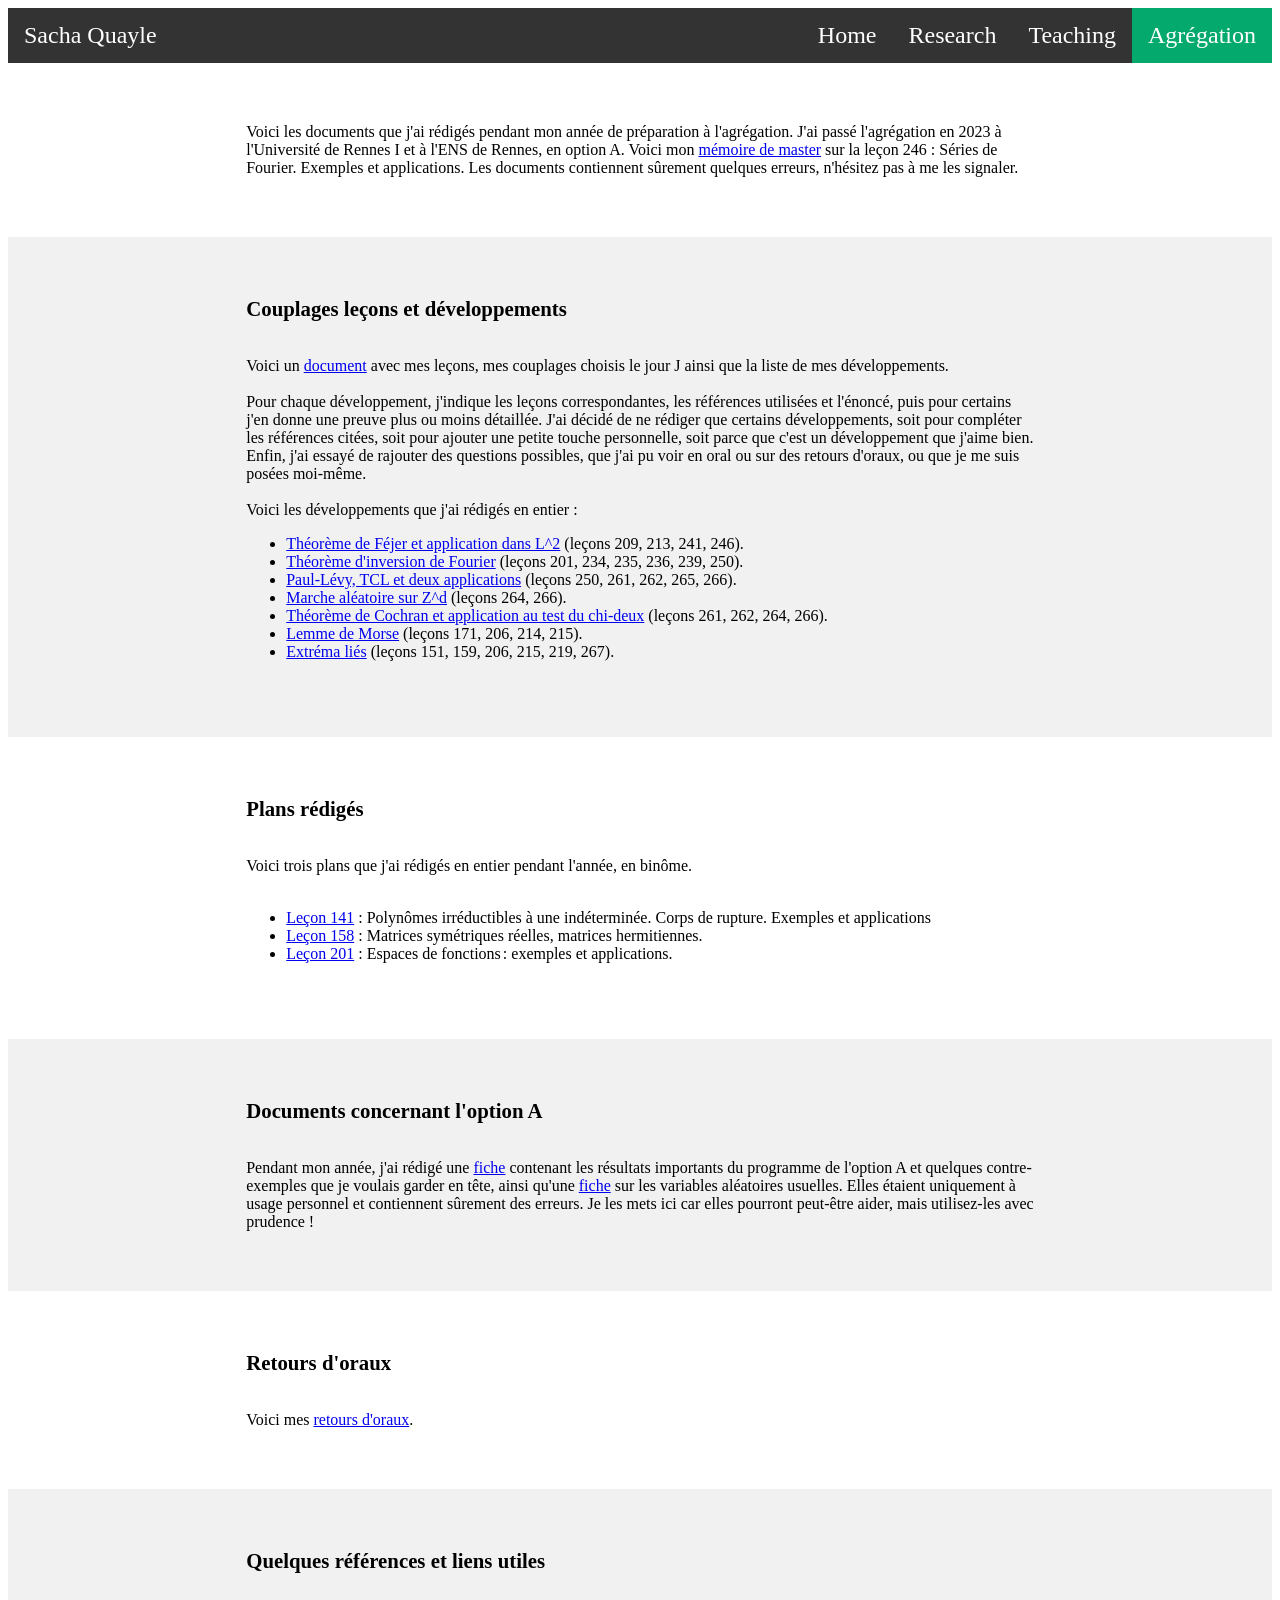
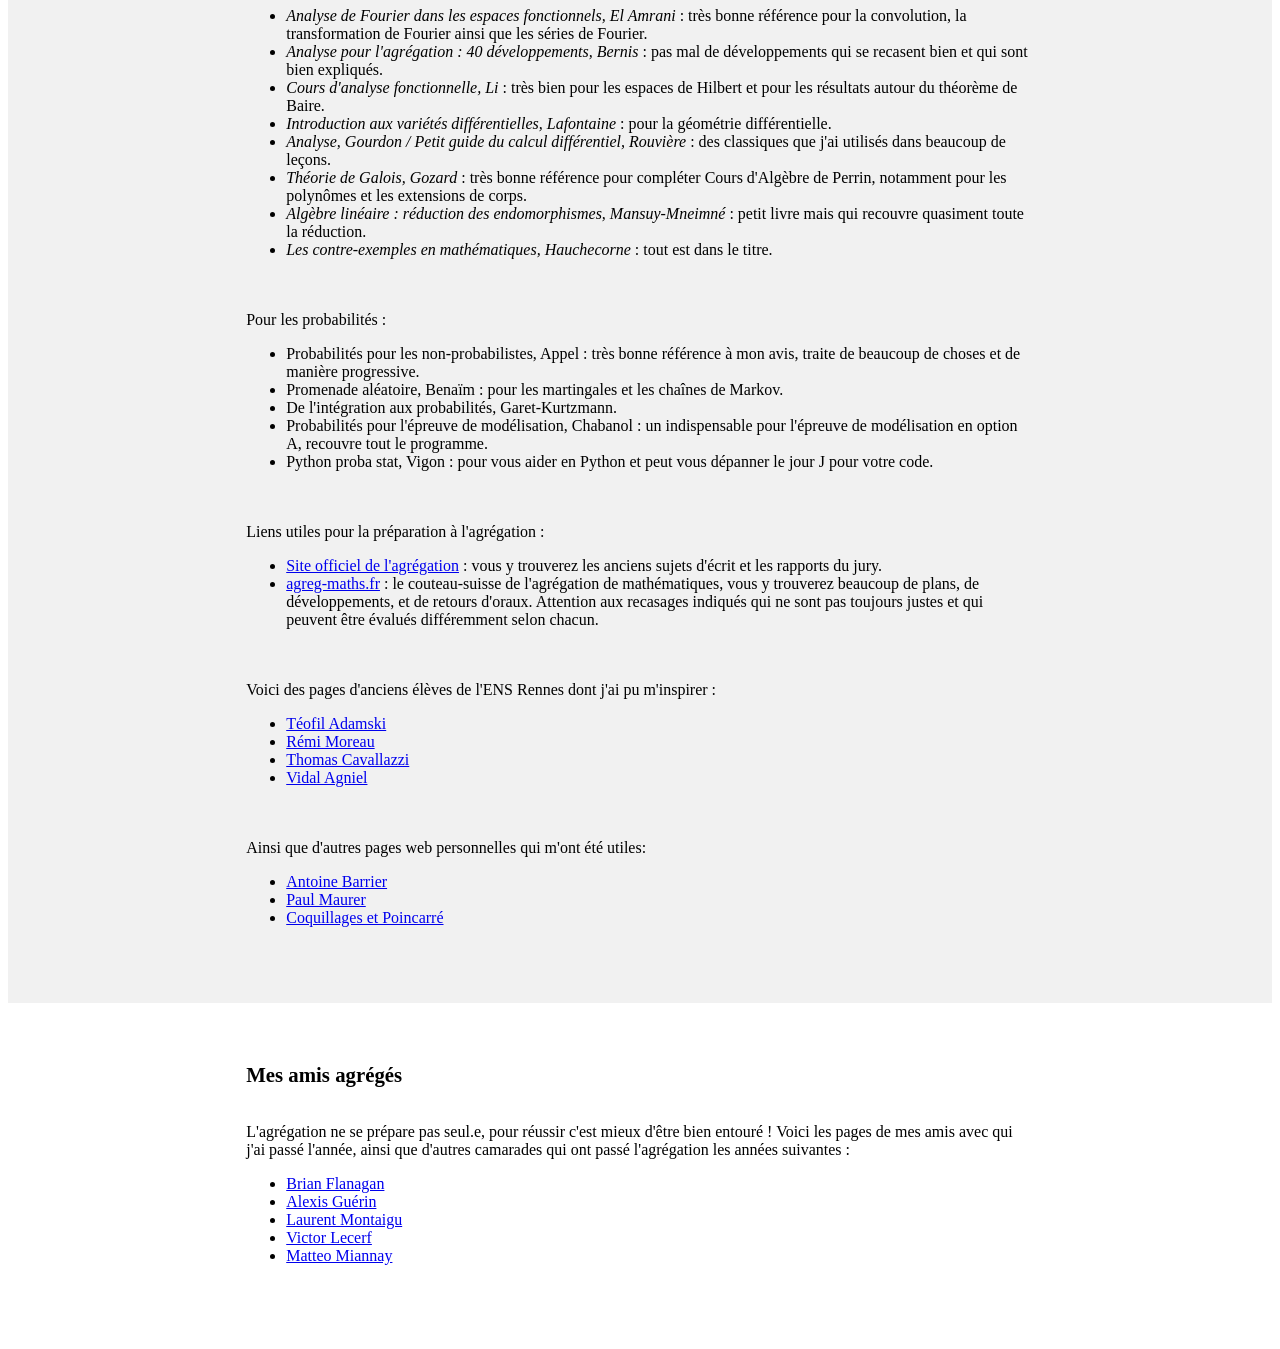
==== Agregation.html @ 6d822154 "Initial upload" ====
<!DOCTYPE html>
<html>

<head>
  <title>Agrégation</title>
  <link rel="stylesheet" href="styles.css">
</head>

<body>

<ul class="nav">
  <li style="float:left"><a>Sacha Quayle</a></li>
  <li style="float:right"><a href="Agregation.html" class="active">Agrégation</a></li>
  <li style="float:right"><a href="Teaching.html">Teaching</a></li>
  <li style="float:right"><a href="Research.html">Research</a></li>
  <li style="float:right"><a href="Home.html">Home</a></li>
</ul>


<div class="container" style="background-color: white">
	
	<div style=" flex-grow:1; font-size:150%; padding:10px 0px; text-align:enter">
	</div>

	<div style=" flex-grow:7; padding: 50px 10px; text-align:left"> 
	
	Voici les documents que j'ai rédigés pendant mon année de préparation à l'agrégation. J'ai passé l'agrégation en 2023 à l'Université de Rennes I et à l'ENS de Rennes, en option A. Voici mon <a href="files/Mémoire_agreg.pdf" target="_blank">mémoire de master</a> sur la leçon 246 : Séries de Fourier. Exemples et applications. Les documents contiennent sûrement quelques erreurs, n'hésitez pas à me les signaler.
	</div>


	<div style=" flex-grow:1; font-size:150%; padding:10px 0px; text-align:enter">
	</div>
</div>



<div class="container" style="background-color: #f1f1f1">
	
	<div style=" flex-grow:1; font-size:150%; padding:10px 0px; text-align:enter">
	</div>

	<div style=" flex-grow:7; padding: 50px 10px; text-align:left"> 

	<b style="font-size:130%">Couplages leçons et développements</b> <br><br>


	<br> Voici un <a href="files/Couplages_developpements.pdf" target="_blank">document</a> avec mes leçons, mes couplages choisis le jour J ainsi que la liste de mes développements. <br><br>

Pour chaque développement, j'indique les leçons correspondantes, les références utilisées et l'énoncé, puis pour certains j'en donne une preuve plus ou moins détaillée. J'ai décidé de ne rédiger que certains développements, soit pour compléter les références citées, soit pour ajouter une petite touche personnelle, soit parce que c'est un développement que j'aime bien. Enfin, j'ai essayé de rajouter des questions possibles, que j'ai pu voir en oral ou sur des retours d'oraux, ou que je me suis posées moi-même. <br><br>

Voici les développements que j'ai rédigés en entier :

	<ul class="b">
	  <li> <a href="files/Fejer.pdf" target="_blank">Théorème de Féjer et application dans L^2</a> (leçons 209, 213, 241, 246).</li>
	  <li> <a href="files/InversionFourier.pdf" target="_blank">Théorème d'inversion de Fourier</a> (leçons 201, 234, 235, 236, 239, 250).</li>
	  <li> <a href="files/TCL.pdf" target="_blank">Paul-Lévy, TCL et deux applications</a> (leçons 250, 261, 262, 265, 266).</li>
	  <li> <a href="files/MarcheAleatoire.pdf" target="_blank">Marche aléatoire sur Z^d</a> (leçons 264, 266).</li>
	  <li> <a href="files/Cochran.pdf" target="_blank">Théorème de Cochran et application au test du chi-deux</a> (leçons 261, 262, 264, 266).</li>
	  <li> <a href="files/Morse.pdf" target="_blank">Lemme de Morse</a> (leçons 171, 206, 214, 215).</li>
	  <li> <a href="files/ExtremaLies.pdf" target="_blank">Extréma liés</a> (leçons 151, 159, 206, 215, 219, 267). </li>
	</ul>
	


	</div>


	<div style=" flex-grow:1; font-size:150%; padding:10px 0px; text-align:enter">
	</div>
</div>




<div class="container" style="background-color: white">
	
	<div style=" flex-grow:1; font-size:150%; padding:10px 0px; text-align:enter">
	</div>

	<div style=" flex-grow:7; padding: 50px 10px; text-align:left"> 
	
	<b style="font-size:130%">Plans rédigés</b> <br><br>

	<br> Voici trois plans que j'ai rédigés en entier pendant l'année, en binôme. <br><br>

	<ul class="b">
	  <li> <a href="files/141.pdf" target="_blank">Leçon 141</a> : Polynômes irréductibles à une indéterminée. Corps de rupture. Exemples et applications  </li>
	  <li> <a href="files/158.pdf" target="_blank">Leçon 158</a> : Matrices symétriques réelles, matrices hermitiennes.  </li>
	  <li> <a href="files/201.pdf" target="_blank">Leçon 201</a> : Espaces de fonctions : exemples et applications. </li>
	</ul>
	</div>
	<div style=" flex-grow:1; font-size:150%; padding:10px 0px; text-align:enter">
	</div>
</div>




<div class="container" style="background-color: #f1f1f1">
	
	<div style=" flex-grow:1; font-size:150%; padding:10px 0px; text-align:enter">
	</div>

	<div style=" flex-grow:7; padding: 50px 10px; text-align:left"> 

	<b style="font-size:130%">Documents concernant l'option A</b> <br><br>


	<br> Pendant mon année, j'ai rédigé une <a href="files/FicheOptionA.pdf" target="_blank">fiche</a> contenant les résultats importants du programme de l'option A et quelques contre-exemples que je voulais garder en tête, ainsi qu'une <a href="files/FicheVA.pdf" target="_blank">fiche</a> sur les variables aléatoires usuelles. Elles étaient uniquement à usage personnel et contiennent sûrement des erreurs. Je les mets ici car elles pourront peut-être aider, mais utilisez-les avec prudence !
	


	</div>


	<div style=" flex-grow:1; font-size:150%; padding:10px 0px; text-align:enter">
	</div>
</div>




<div class="container" style="background-color: white">
	
	<div style=" flex-grow:1; font-size:150%; padding:10px 0px; text-align:enter">
	</div>

	<div style=" flex-grow:7; padding: 50px 10px; text-align:left"> 

	<b style="font-size:130%">Retours d'oraux</b> <br><br>


	<br> Voici mes <a href="files/RetourOraux.pdf" target="_blank">retours d'oraux</a>.
	


	</div>


	<div style=" flex-grow:1; font-size:150%; padding:10px 0px; text-align:enter">
	</div>
</div>






<div class="container" style="background-color: #f1f1f1">
	
	<div style=" flex-grow:1; font-size:150%; padding:10px 0px; text-align:enter">
	</div>

	<div style=" flex-grow:7; padding: 50px 10px; text-align:left"> 

	<b style="font-size:130%">Quelques références et liens utiles</b> <br><br>


	<ul class="b">
	  <li> <i>Analyse de Fourier dans les espaces fonctionnels, El Amrani</i> : très bonne référence pour la convolution, la transformation de Fourier ainsi que les séries de Fourier.</li>
	  <li> <i>Analyse pour l'agrégation : 40 développements, Bernis</i> : pas mal de développements qui se recasent bien et qui sont bien expliqués.</li>
	  <li> <i>Cours d'analyse fonctionnelle, Li</i> : très bien pour les espaces de Hilbert et pour les résultats autour du théorème de Baire.</li>
	  <li> <i>Introduction aux variétés différentielles, Lafontaine</i> : pour la géométrie différentielle.</li>
	  <li> <i>Analyse, Gourdon / Petit guide du calcul différentiel, Rouvière</i> : des classiques que j'ai utilisés dans beaucoup de leçons.</li>
	  <li> <i>Théorie de Galois, Gozard</i> : très bonne référence pour compléter Cours d'Algèbre de Perrin, notamment pour les polynômes et les extensions de corps.</li>
	  <li> <i>Algèbre linéaire : réduction des endomorphismes, Mansuy-Mneimné</i> : petit livre mais qui recouvre quasiment toute la réduction.</li>
	  <li> <i>Les contre-exemples en mathématiques, Hauchecorne</i> : tout est dans le titre. </li>
	</ul>


	<br><br>Pour les probabilités : <br> 


	<ul class="b">
	  <li> Probabilités pour les non-probabilistes, Appel :  très bonne référence à mon avis, traite de beaucoup de choses et de manière progressive.</li>
	  <li> Promenade aléatoire, Benaïm : pour les martingales et les chaînes de Markov. </li>
	  <li> De l'intégration aux probabilités, Garet-Kurtzmann.</li>
	  <li> Probabilités pour l'épreuve de modélisation, Chabanol : un indispensable pour l'épreuve de modélisation en option A, recouvre tout le programme. </li>
	  <li> Python proba stat, Vigon : pour vous aider en Python et peut vous dépanner le jour J pour votre code. </li>
	</ul>



	<br><br>Liens utiles pour la préparation à l'agrégation : <br> 


	<ul class="b">
	  <li> <a href="https://agreg.org/" target="_blank">Site officiel de l'agrégation</a> : vous y trouverez les anciens sujets d'écrit et les rapports du jury. </li>
	  <li> <a href="https://agreg-maths.fr/" target="_blank">agreg-maths.fr</a> : le couteau-suisse de l'agrégation de mathématiques, vous y trouverez beaucoup de plans, de développements, et de retours d'oraux. Attention aux recasages indiqués qui ne sont pas toujours justes et qui peuvent être évalués différemment selon chacun.  </li>
	</ul>


	<br><br>Voici des pages d'anciens élèves de l'ENS Rennes dont j'ai pu m'inspirer : <br> 


	<ul class="b">
	  <li> <a href="https://tadamski.perso.math.cnrs.fr/agreg/" target="_blank">Téofil Adamski</a> </li>
	  <li> <a href="https://perso.eleves.ens-rennes.fr/people/remi.moreau" target="_blank">Rémi Moreau</a>  </li>
	  <li> <a href="https://perso.eleves.ens-rennes.fr/~tcava767/#accueil" target="_blank">Thomas Cavallazzi</a>  </li>
	  <li> <a href="https://perso.eleves.ens-rennes.fr/~vaign357/" target="_blank">Vidal Agniel</a>  </li>
	</ul>


	<br><br>Ainsi que d'autres pages web personnelles qui m'ont été utiles: <br> 


	<ul class="b">
	  <li> <a href="https://perso.ens-lyon.fr/antoine.barrier/fr/" target="_blank">Antoine Barrier</a> </li>
	  <li> <a href="https://paul-maurer.github.io/index.html" target="_blank">Paul Maurer</a>  </li>
	  <li> <a href="https://www.coquillagesetpoincare.fr/" target="_blank">Coquillages et Poincarré</a>  </li>
	</ul>


	</div>


	<div style=" flex-grow:1; font-size:150%; padding:10px 0px; text-align:enter">
	</div>
</div>




<div class="container" style="background-color: white">
	
	<div style=" flex-grow:1; font-size:150%; padding:10px 0px; text-align:enter">
	</div>

	<div style=" flex-grow:7; padding: 50px 10px; text-align:left"> 

	<b style="font-size:130%">Mes amis agrégés</b> <br><br>


	<br> L'agrégation ne se prépare pas seul.e, pour réussir c'est mieux d'être bien entouré ! Voici les pages de mes amis avec qui j'ai passé l'année, ainsi que d'autres camarades qui ont passé l'agrégation les années suivantes :



	<ul class="b">
	  <li> <a href="https://flanagan.pages.math.cnrs.fr/" target="_blank">Brian Flanagan</a> </li>
	  <li> <a href="https://aguerin.pages.math.cnrs.fr/" target="_blank">Alexis Guérin</a>  </li>
	  <li> <a href="https://perso.eleves.ens-rennes.fr/people/laurent.montaigu/" target="_blank">Laurent Montaigu</a>  </li>
	  <li> <a href="https://perso.eleves.ens-rennes.fr/people/victor.lecerf/" target="_blank">Victor Lecerf</a>  </li>
	  <li> <a href="https://perso.eleves.ens-rennes.fr/people/matteo.miannay/" target="_blank">Matteo Miannay</a>  </li>
	</ul>



	</div>


	<div style=" flex-grow:1; font-size:150%; padding:10px 0px; text-align:enter">
	</div>
</div>





</body>
</html>
---- styles.css ----
* {
    font-family: open sans;
    font-size:100%;
  }


header {
  background-color: #666;
  padding : 0px 10px;
  color: white;
}



body {
  background-color: white;
}



h1 {
  color: white;
  font-size : 150%;
}



p {
  color: white;
  font-size : 100%;
}

.section {
  color: white;
  font-size : 110%;
}



footer {
  background-color: #888;
  padding: 10px;
  text-align: center;
  color: white;
}


/* Web page navigation */

ul.nav {
  list-style-type: none;
  margin: 0;
  padding: 0;
  overflow: hidden;
  background-color: #333333;
  font-size:150%;
}

ul.nav li {
  float: left;
}

ul.nav li a {
  display: block;
  color: white;
  text-align: center;
  padding: 14px 16px;
  text-decoration: none;
}

ul.nav li a:hover:not(.active) {
  background-color: #111111;
}

ul.nav li a.active {
  background-color: #04AA6D;
}




/* page links */











.container {
  display: flex;
}

.side {
  background-color: #f1f1f1;
  padding: 20px;
  text-align:left;
}


.container div {
  width: 100px;
  padding: 10px;
  Margin: 10px;
Text-align:center;
}
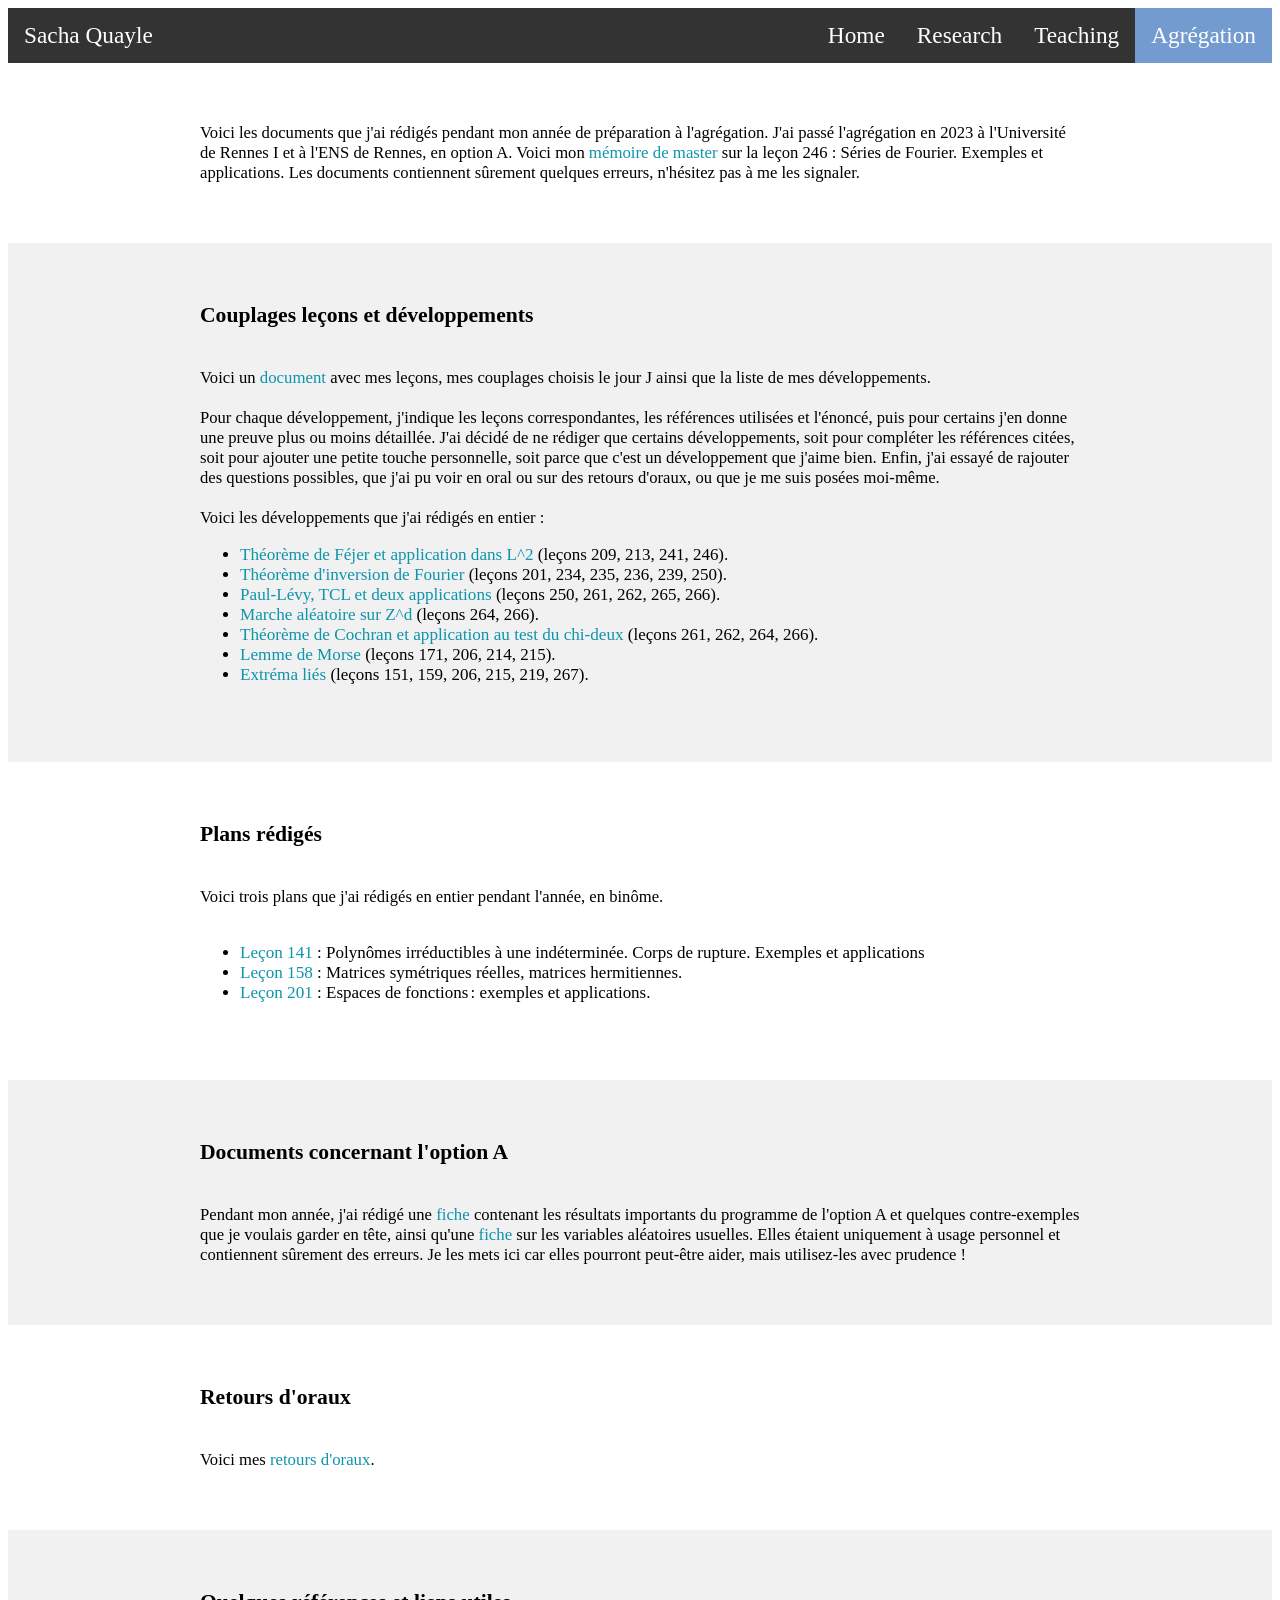
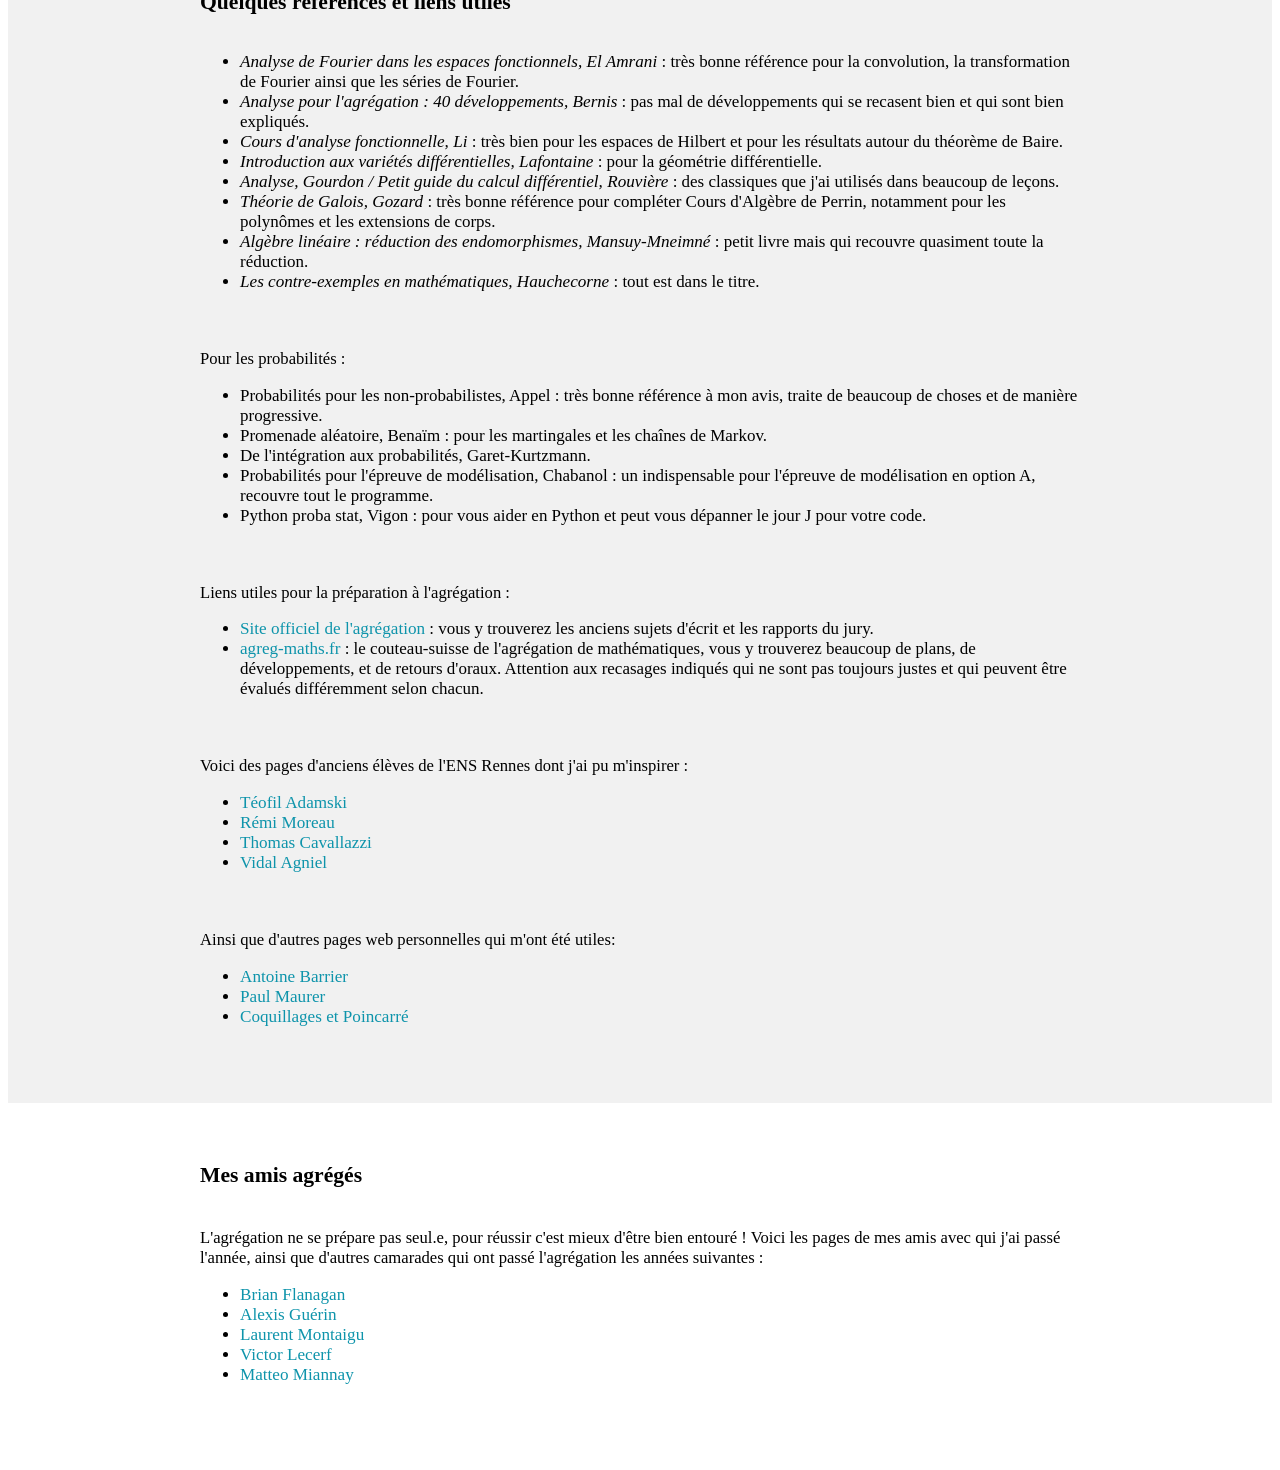
==== commit 2b213f75: "Update" ====
--- a/Agregation.html
+++ b/Agregation.html
@@ -22,7 +22,7 @@
 	<div style=" flex-grow:1; font-size:150%; padding:10px 0px; text-align:enter">
 	</div>
 
-	<div style=" flex-grow:7; padding: 50px 10px; text-align:left"> 
+	<div style=" flex-grow:15; padding: 50px 10px; text-align:left"> 
 	
 	Voici les documents que j'ai rédigés pendant mon année de préparation à l'agrégation. J'ai passé l'agrégation en 2023 à l'Université de Rennes I et à l'ENS de Rennes, en option A. Voici mon <a href="files/Mémoire_agreg.pdf" target="_blank">mémoire de master</a> sur la leçon 246 : Séries de Fourier. Exemples et applications. Les documents contiennent sûrement quelques erreurs, n'hésitez pas à me les signaler.
 	</div>
@@ -39,7 +39,7 @@
 	<div style=" flex-grow:1; font-size:150%; padding:10px 0px; text-align:enter">
 	</div>
 
-	<div style=" flex-grow:7; padding: 50px 10px; text-align:left"> 
+	<div style=" flex-grow:15; padding: 50px 10px; text-align:left"> 
 
 	<b style="font-size:130%">Couplages leçons et développements</b> <br><br>
 
@@ -77,7 +77,7 @@
 	<div style=" flex-grow:1; font-size:150%; padding:10px 0px; text-align:enter">
 	</div>
 
-	<div style=" flex-grow:7; padding: 50px 10px; text-align:left"> 
+	<div style=" flex-grow:15; padding: 50px 10px; text-align:left"> 
 	
 	<b style="font-size:130%">Plans rédigés</b> <br><br>
 
@@ -101,7 +101,7 @@
 	<div style=" flex-grow:1; font-size:150%; padding:10px 0px; text-align:enter">
 	</div>
 
-	<div style=" flex-grow:7; padding: 50px 10px; text-align:left"> 
+	<div style=" flex-grow:15; padding: 50px 10px; text-align:left"> 
 
 	<b style="font-size:130%">Documents concernant l'option A</b> <br><br>
 
@@ -125,7 +125,7 @@
 	<div style=" flex-grow:1; font-size:150%; padding:10px 0px; text-align:enter">
 	</div>
 
-	<div style=" flex-grow:7; padding: 50px 10px; text-align:left"> 
+	<div style=" flex-grow:15; padding: 50px 10px; text-align:left"> 
 
 	<b style="font-size:130%">Retours d'oraux</b> <br><br>
 
@@ -151,7 +151,7 @@
 	<div style=" flex-grow:1; font-size:150%; padding:10px 0px; text-align:enter">
 	</div>
 
-	<div style=" flex-grow:7; padding: 50px 10px; text-align:left"> 
+	<div style=" flex-grow:15; padding: 50px 10px; text-align:left"> 
 
 	<b style="font-size:130%">Quelques références et liens utiles</b> <br><br>
 
@@ -226,7 +226,7 @@
 	<div style=" flex-grow:1; font-size:150%; padding:10px 0px; text-align:enter">
 	</div>
 
-	<div style=" flex-grow:7; padding: 50px 10px; text-align:left"> 
+	<div style=" flex-grow:15; padding: 50px 10px; text-align:left"> 
 
 	<b style="font-size:130%">Mes amis agrégés</b> <br><br>
 
--- a/styles.css
+++ b/styles.css
@@ -1,39 +1,7 @@
 * {
     font-family: open sans;
-    font-size:100%;
+    font-size:101%;
   }
-
-
-header {
-  background-color: #666;
-  padding : 0px 10px;
-  color: white;
-}
-
-
-
-body {
-  background-color: white;
-}
-
-
-
-h1 {
-  color: white;
-  font-size : 150%;
-}
-
-
-
-p {
-  color: white;
-  font-size : 100%;
-}
-
-.section {
-  color: white;
-  font-size : 110%;
-}
 
 
 
@@ -53,7 +21,7 @@
   padding: 0;
   overflow: hidden;
   background-color: #333333;
-  font-size:150%;
+  font-size:140%;
 }
 
 ul.nav li {
@@ -73,13 +41,38 @@
 }
 
 ul.nav li a.active {
-  background-color: #04AA6D;
+  background-color: #739bd0;
 }
 
 
 
 
 /* page links */
+
+
+/* unvisited link */
+a:link {
+  color: #0e94ab;
+  text-decoration: none;
+}
+
+/* visited link */
+a:visited {
+  color: #0e94ab;
+  text-decoration: none;
+}
+
+/* mouse over link */
+a:hover {
+  color: #739bd0;
+  text-decoration: none;
+}
+
+/* selected link */
+a:active {
+  color: #0e94ab;
+  text-decoration: none;
+}
 
 
 
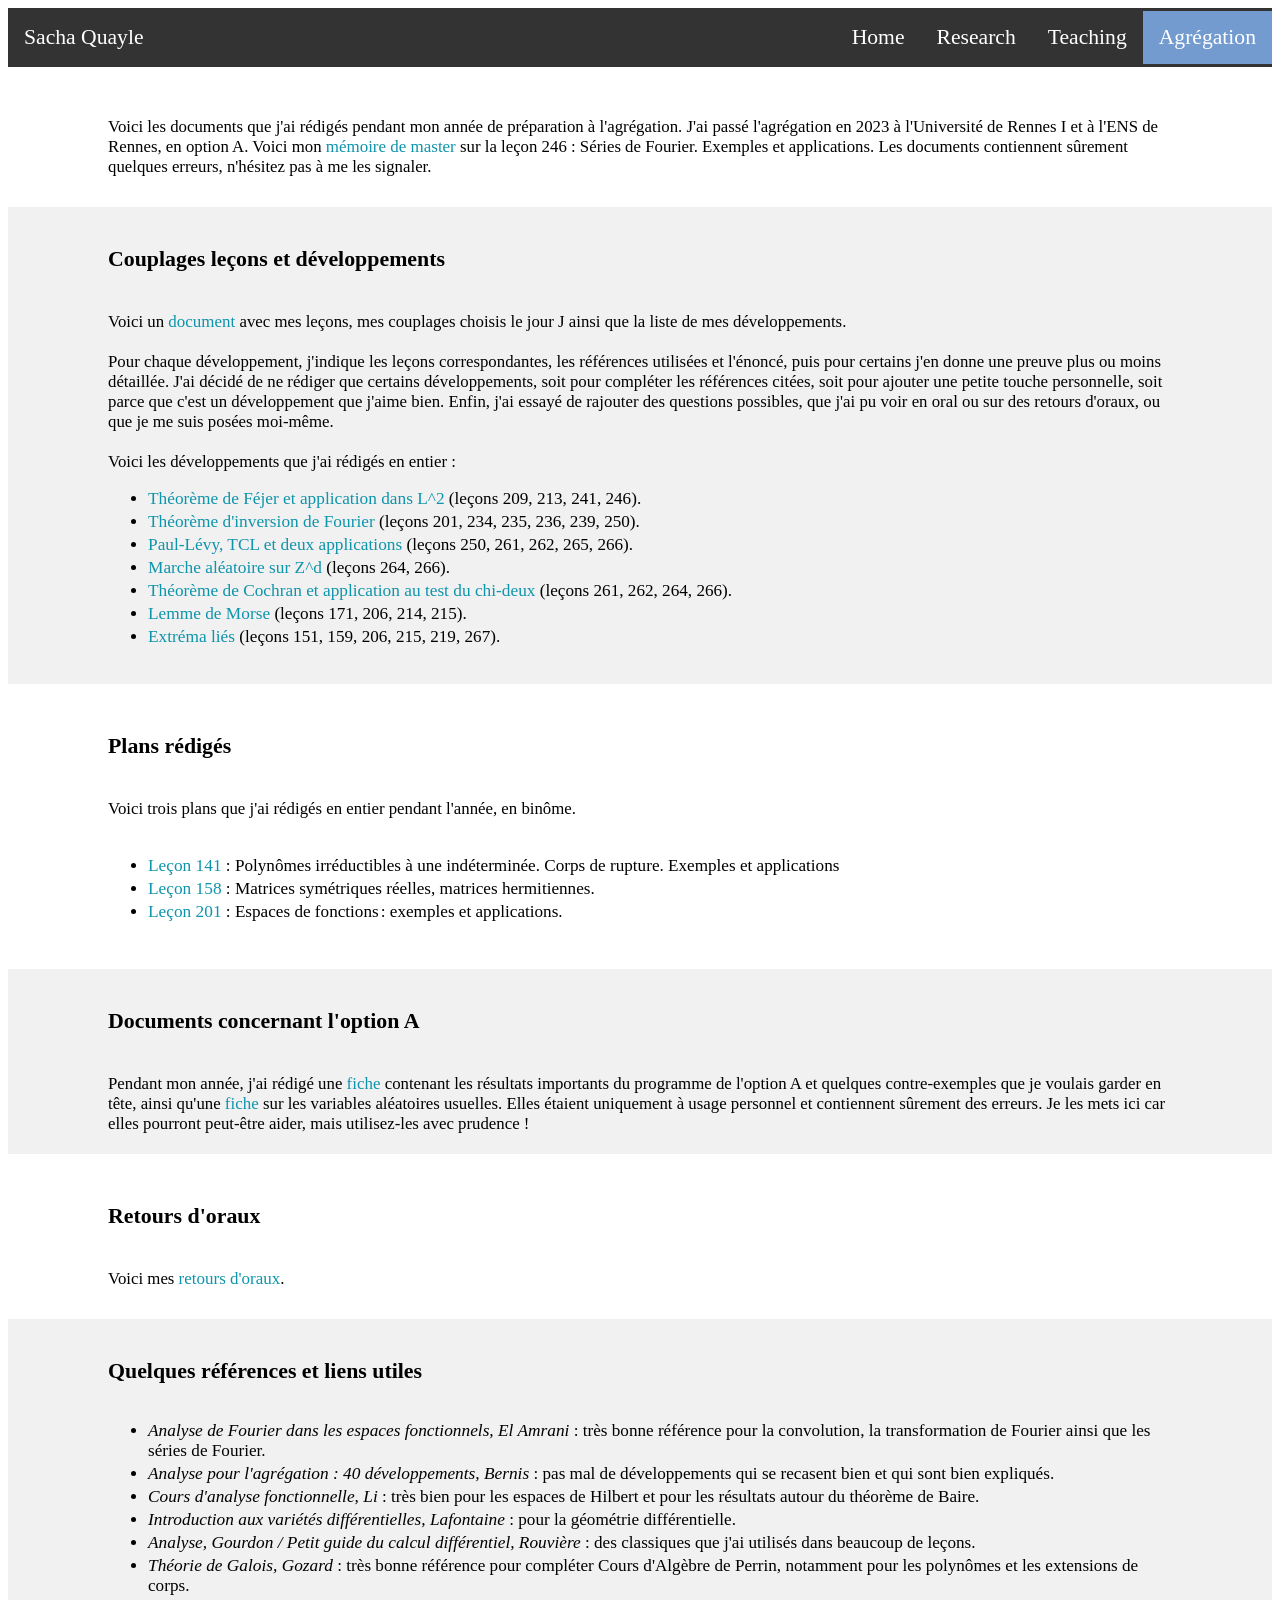
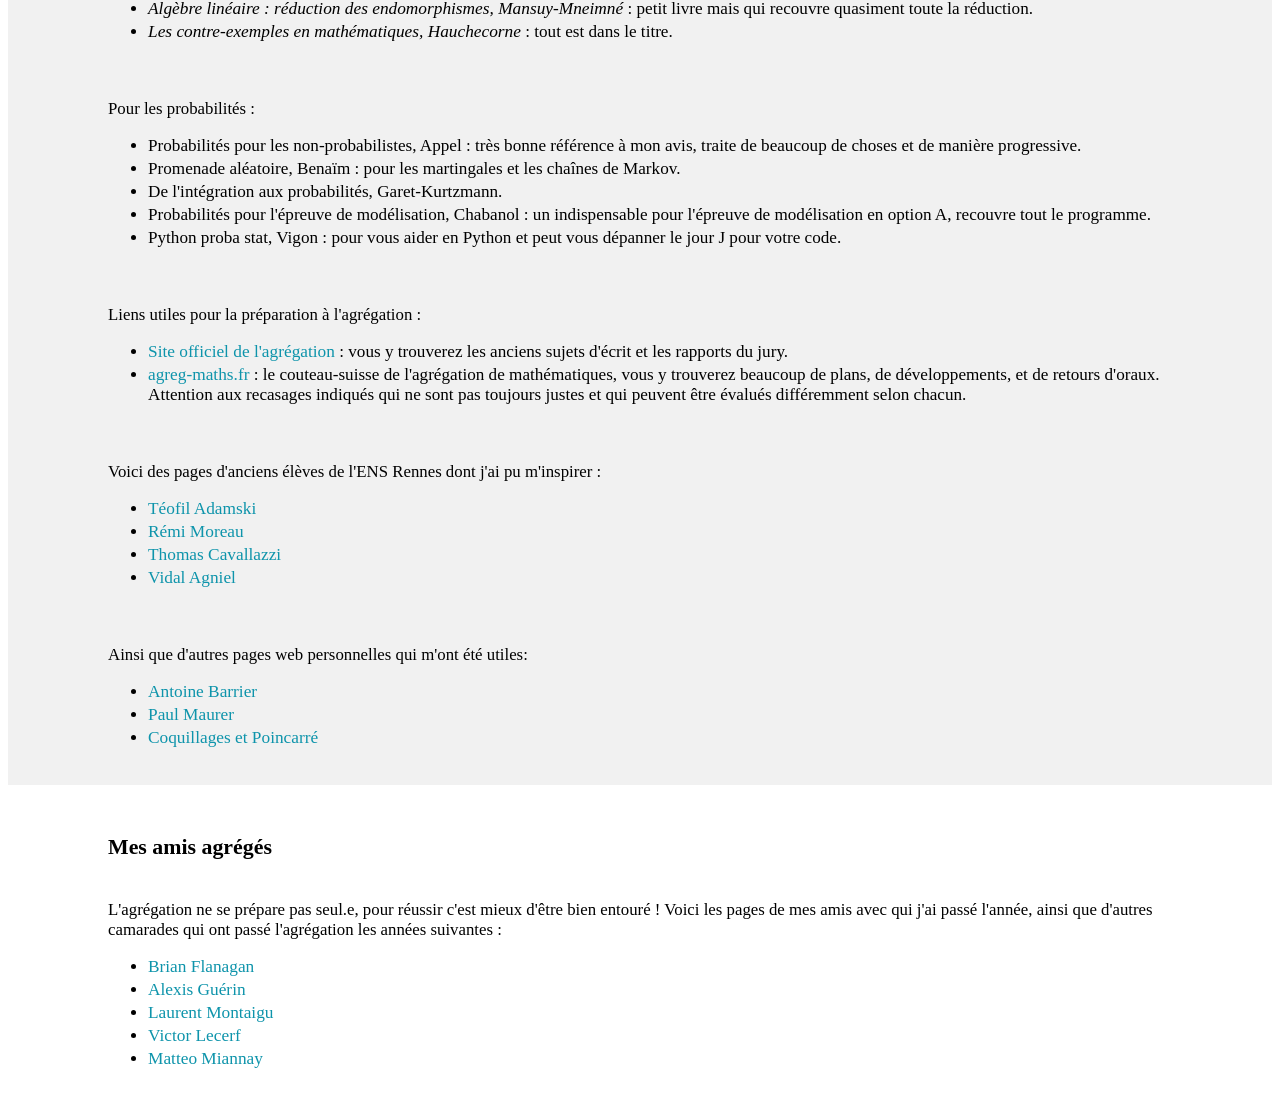
==== commit 85e7bb3d: "Update" ====
--- a/Agregation.html
+++ b/Agregation.html
@@ -17,30 +17,27 @@
 </ul>
 
 
-<div class="container" style="background-color: white">
-	
-	<div style=" flex-grow:1; font-size:150%; padding:10px 0px; text-align:enter">
-	</div>
-
-	<div style=" flex-grow:15; padding: 50px 10px; text-align:left"> 
-	
+
+<section style="background-color: white">
+	
+<div style="margin: 10px 100px 10px">
+	<div>
+	<br><br>
 	Voici les documents que j'ai rédigés pendant mon année de préparation à l'agrégation. J'ai passé l'agrégation en 2023 à l'Université de Rennes I et à l'ENS de Rennes, en option A. Voici mon <a href="files/Mémoire_agreg.pdf" target="_blank">mémoire de master</a> sur la leçon 246 : Séries de Fourier. Exemples et applications. Les documents contiennent sûrement quelques erreurs, n'hésitez pas à me les signaler.
-	</div>
-
-
-	<div style=" flex-grow:1; font-size:150%; padding:10px 0px; text-align:enter">
-	</div>
-</div>
-
-
-
-<div class="container" style="background-color: #f1f1f1">
-	
-	<div style=" flex-grow:1; font-size:150%; padding:10px 0px; text-align:enter">
-	</div>
-
-	<div style=" flex-grow:15; padding: 50px 10px; text-align:left"> 
-
+	<br><br>
+	</div>
+</div>
+</section>
+
+
+
+
+
+<section style="background-color: #f1f1f1">
+	
+<div style="margin: 10px 100px 10px">
+	<div>
+	<br><br>
 	<b style="font-size:130%">Couplages leçons et développements</b> <br><br>
 
 
@@ -59,26 +56,21 @@
 	  <li> <a href="files/Morse.pdf" target="_blank">Lemme de Morse</a> (leçons 171, 206, 214, 215).</li>
 	  <li> <a href="files/ExtremaLies.pdf" target="_blank">Extréma liés</a> (leçons 151, 159, 206, 215, 219, 267). </li>
 	</ul>
-	
-
-
-	</div>
-
-
-	<div style=" flex-grow:1; font-size:150%; padding:10px 0px; text-align:enter">
-	</div>
-</div>
-
-
-
-
-<div class="container" style="background-color: white">
-	
-	<div style=" flex-grow:1; font-size:150%; padding:10px 0px; text-align:enter">
-	</div>
-
-	<div style=" flex-grow:15; padding: 50px 10px; text-align:left"> 
-	
+	<br>
+	</div>
+</div>
+</section>
+
+
+
+
+
+
+<section style="background-color: white">
+	
+<div style="margin: 10px 100px 10px">
+	<div>
+	<br><br>
 	<b style="font-size:130%">Plans rédigés</b> <br><br>
 
 	<br> Voici trois plans que j'ai rédigés en entier pendant l'année, en binôme. <br><br>
@@ -88,71 +80,64 @@
 	  <li> <a href="files/158.pdf" target="_blank">Leçon 158</a> : Matrices symétriques réelles, matrices hermitiennes.  </li>
 	  <li> <a href="files/201.pdf" target="_blank">Leçon 201</a> : Espaces de fonctions : exemples et applications. </li>
 	</ul>
-	</div>
-	<div style=" flex-grow:1; font-size:150%; padding:10px 0px; text-align:enter">
-	</div>
-</div>
-
-
-
-
-<div class="container" style="background-color: #f1f1f1">
-	
-	<div style=" flex-grow:1; font-size:150%; padding:10px 0px; text-align:enter">
-	</div>
-
-	<div style=" flex-grow:15; padding: 50px 10px; text-align:left"> 
-
+	<br>
+	</div>
+</div>
+</section>
+
+
+
+
+
+
+
+<section style="background-color: #f1f1f1">
+	
+<div style="margin: 10px 100px 10px">
+	<div>
+	<br><br>
 	<b style="font-size:130%">Documents concernant l'option A</b> <br><br>
 
 
 	<br> Pendant mon année, j'ai rédigé une <a href="files/FicheOptionA.pdf" target="_blank">fiche</a> contenant les résultats importants du programme de l'option A et quelques contre-exemples que je voulais garder en tête, ainsi qu'une <a href="files/FicheVA.pdf" target="_blank">fiche</a> sur les variables aléatoires usuelles. Elles étaient uniquement à usage personnel et contiennent sûrement des erreurs. Je les mets ici car elles pourront peut-être aider, mais utilisez-les avec prudence !
-	
-
-
-	</div>
-
-
-	<div style=" flex-grow:1; font-size:150%; padding:10px 0px; text-align:enter">
-	</div>
-</div>
-
-
-
-
-<div class="container" style="background-color: white">
-	
-	<div style=" flex-grow:1; font-size:150%; padding:10px 0px; text-align:enter">
-	</div>
-
-	<div style=" flex-grow:15; padding: 50px 10px; text-align:left"> 
-
+	<br><br>
+	</div>
+</div>
+</section>
+
+
+
+
+
+
+
+<section style="background-color: white">
+	
+<div style="margin: 10px 100px 10px">
+	<div>
+	<br><br>
 	<b style="font-size:130%">Retours d'oraux</b> <br><br>
 
 
 	<br> Voici mes <a href="files/RetourOraux.pdf" target="_blank">retours d'oraux</a>.
-	
-
-
-	</div>
-
-
-	<div style=" flex-grow:1; font-size:150%; padding:10px 0px; text-align:enter">
-	</div>
-</div>
-
-
-
-
-
-
-<div class="container" style="background-color: #f1f1f1">
-	
-	<div style=" flex-grow:1; font-size:150%; padding:10px 0px; text-align:enter">
-	</div>
-
-	<div style=" flex-grow:15; padding: 50px 10px; text-align:left"> 
-
+	<br><br>
+	</div>
+</div>
+</section>
+
+
+
+
+
+
+
+
+
+<section style="background-color: #f1f1f1">
+	
+<div style="margin: 10px 100px 10px">
+	<div>
+	<br><br>
 	<b style="font-size:130%">Quelques références et liens utiles</b> <br><br>
 
 
@@ -209,25 +194,24 @@
 	  <li> <a href="https://paul-maurer.github.io/index.html" target="_blank">Paul Maurer</a>  </li>
 	  <li> <a href="https://www.coquillagesetpoincare.fr/" target="_blank">Coquillages et Poincarré</a>  </li>
 	</ul>
-
-
-	</div>
-
-
-	<div style=" flex-grow:1; font-size:150%; padding:10px 0px; text-align:enter">
-	</div>
-</div>
-
-
-
-
-<div class="container" style="background-color: white">
-	
-	<div style=" flex-grow:1; font-size:150%; padding:10px 0px; text-align:enter">
-	</div>
-
-	<div style=" flex-grow:15; padding: 50px 10px; text-align:left"> 
-
+	<br>
+	</div>
+</div>
+</section>
+
+
+
+
+
+
+
+
+
+<section style="background-color: white">
+	
+<div style="margin: 10px 100px 10px">
+	<div>
+	<br><br>
 	<b style="font-size:130%">Mes amis agrégés</b> <br><br>
 
 
@@ -242,15 +226,10 @@
 	  <li> <a href="https://perso.eleves.ens-rennes.fr/people/victor.lecerf/" target="_blank">Victor Lecerf</a>  </li>
 	  <li> <a href="https://perso.eleves.ens-rennes.fr/people/matteo.miannay/" target="_blank">Matteo Miannay</a>  </li>
 	</ul>
-
-
-
-	</div>
-
-
-	<div style=" flex-grow:1; font-size:150%; padding:10px 0px; text-align:enter">
-	</div>
-</div>
+	<br>
+	</div>
+</div>
+</section>
 
 
 
--- a/styles.css
+++ b/styles.css
@@ -3,14 +3,6 @@
     font-size:101%;
   }
 
-
-
-footer {
-  background-color: #888;
-  padding: 10px;
-  text-align: center;
-  color: white;
-}
 
 
 /* Web page navigation */
@@ -21,7 +13,7 @@
   padding: 0;
   overflow: hidden;
   background-color: #333333;
-  font-size:140%;
+  font-size:130%;
 }
 
 ul.nav li {
@@ -78,7 +70,11 @@
 
 
 
+/* lists */
 
+ul li {
+  margin: 3px 0;
+}
 
 
 
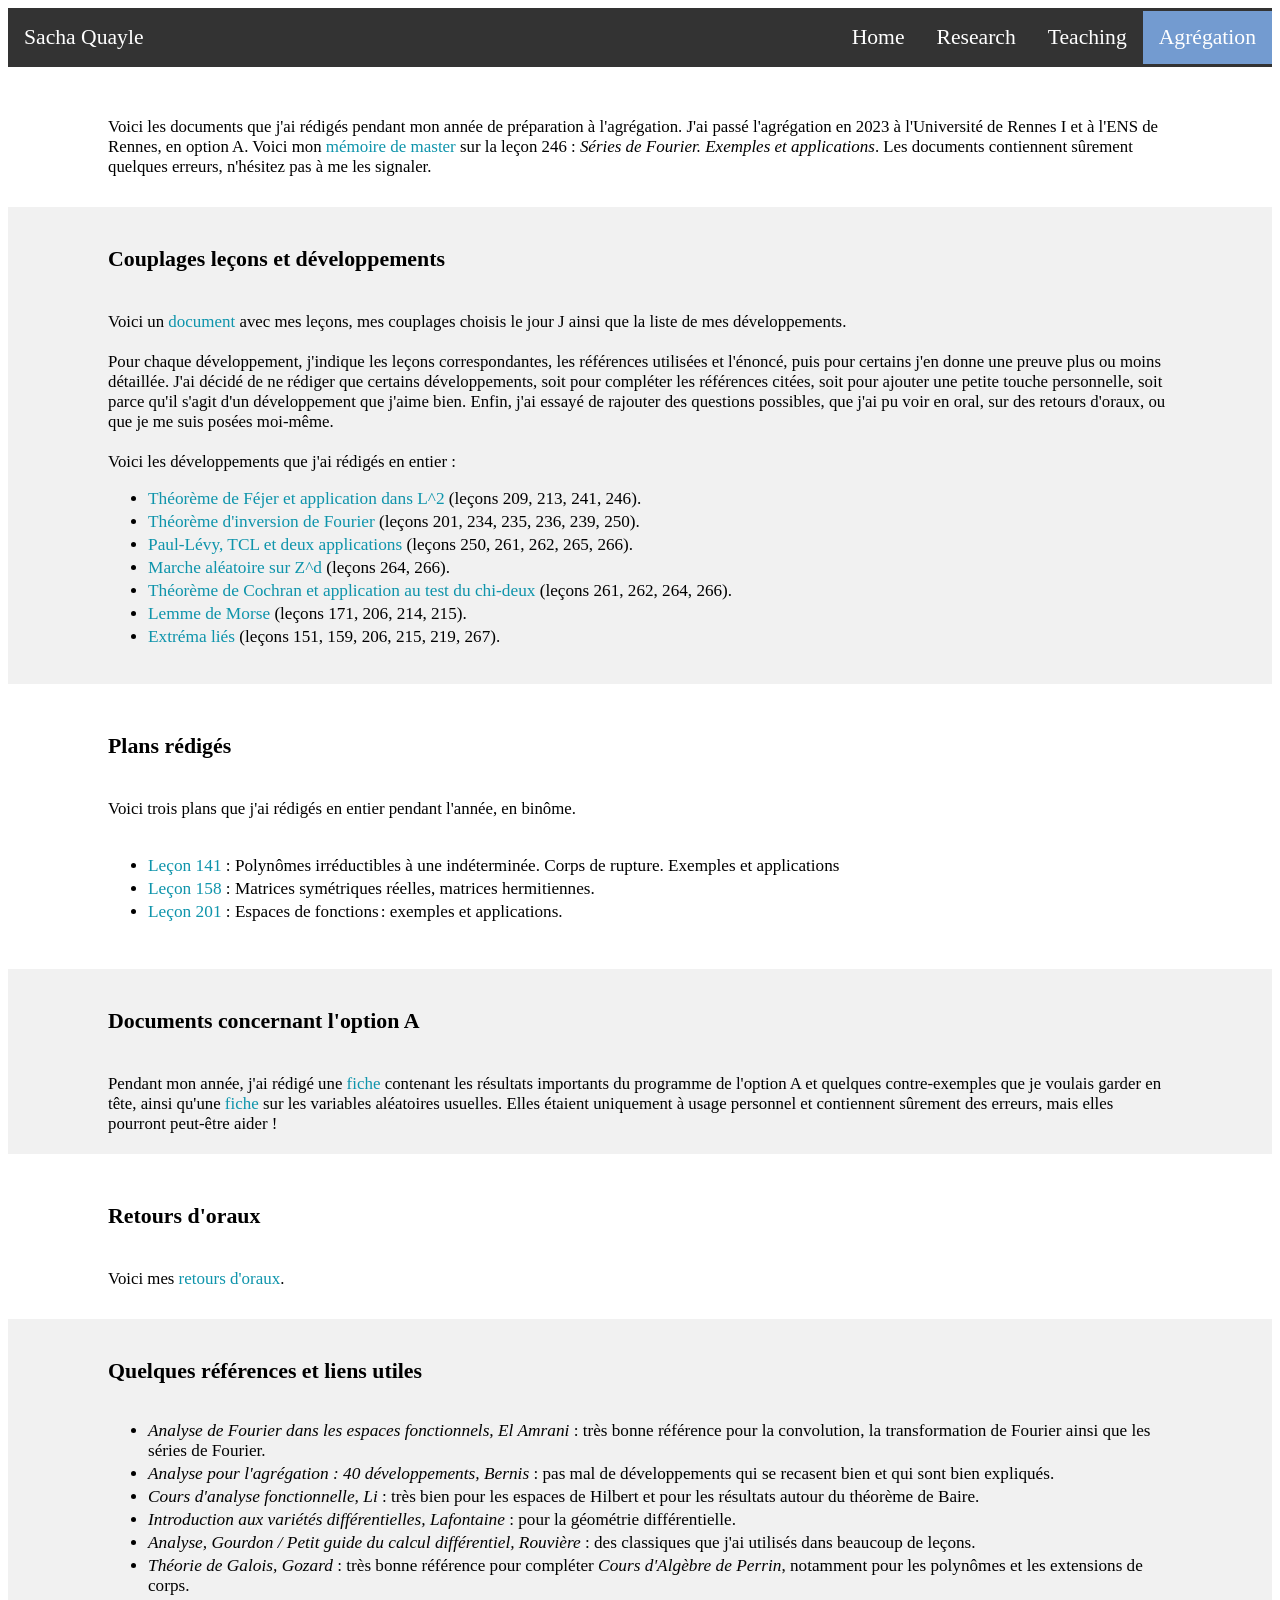
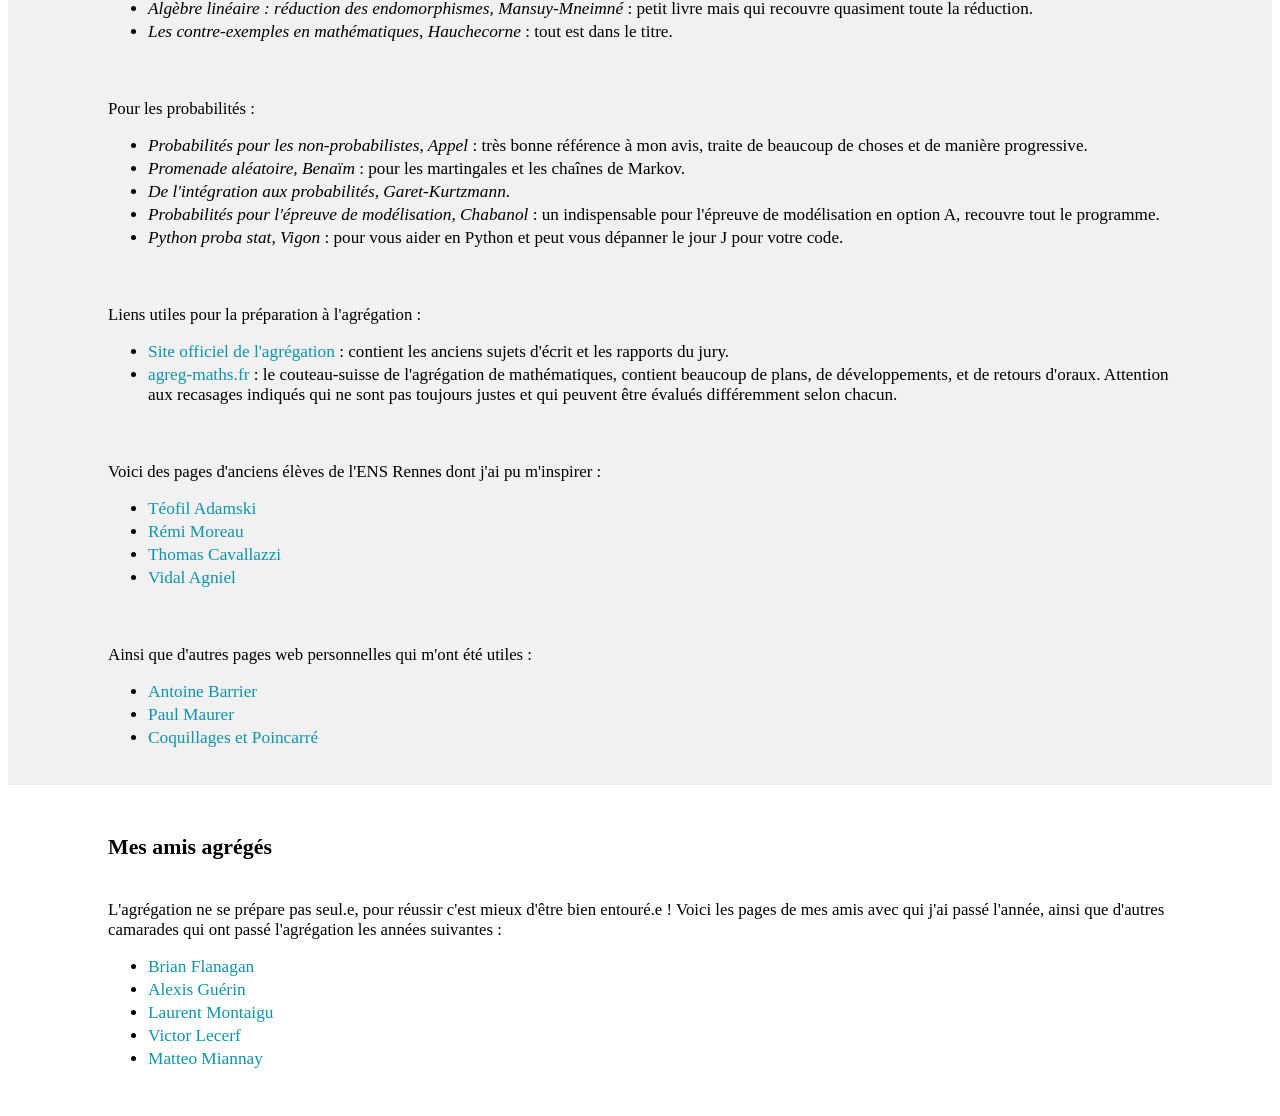
==== commit 9489005c: "Update" ====
--- a/Agregation.html
+++ b/Agregation.html
@@ -23,7 +23,7 @@
 <div style="margin: 10px 100px 10px">
 	<div>
 	<br><br>
-	Voici les documents que j'ai rédigés pendant mon année de préparation à l'agrégation. J'ai passé l'agrégation en 2023 à l'Université de Rennes I et à l'ENS de Rennes, en option A. Voici mon <a href="files/Mémoire_agreg.pdf" target="_blank">mémoire de master</a> sur la leçon 246 : Séries de Fourier. Exemples et applications. Les documents contiennent sûrement quelques erreurs, n'hésitez pas à me les signaler.
+	Voici les documents que j'ai rédigés pendant mon année de préparation à l'agrégation. J'ai passé l'agrégation en 2023 à l'Université de Rennes I et à l'ENS de Rennes, en option A. Voici mon <a href="files/Mémoire_agreg.pdf" target="_blank">mémoire de master</a> sur la leçon 246 : <i>Séries de Fourier. Exemples et applications</i>. Les documents contiennent sûrement quelques erreurs, n'hésitez pas à me les signaler.
 	<br><br>
 	</div>
 </div>
@@ -43,7 +43,7 @@
 
 	<br> Voici un <a href="files/Couplages_developpements.pdf" target="_blank">document</a> avec mes leçons, mes couplages choisis le jour J ainsi que la liste de mes développements. <br><br>
 
-Pour chaque développement, j'indique les leçons correspondantes, les références utilisées et l'énoncé, puis pour certains j'en donne une preuve plus ou moins détaillée. J'ai décidé de ne rédiger que certains développements, soit pour compléter les références citées, soit pour ajouter une petite touche personnelle, soit parce que c'est un développement que j'aime bien. Enfin, j'ai essayé de rajouter des questions possibles, que j'ai pu voir en oral ou sur des retours d'oraux, ou que je me suis posées moi-même. <br><br>
+Pour chaque développement, j'indique les leçons correspondantes, les références utilisées et l'énoncé, puis pour certains j'en donne une preuve plus ou moins détaillée. J'ai décidé de ne rédiger que certains développements, soit pour compléter les références citées, soit pour ajouter une petite touche personnelle, soit parce qu'il s'agit d'un développement que j'aime bien. Enfin, j'ai essayé de rajouter des questions possibles, que j'ai pu voir en oral, sur des retours d'oraux, ou que je me suis posées moi-même. <br><br>
 
 Voici les développements que j'ai rédigés en entier :
 
@@ -99,7 +99,7 @@
 	<b style="font-size:130%">Documents concernant l'option A</b> <br><br>
 
 
-	<br> Pendant mon année, j'ai rédigé une <a href="files/FicheOptionA.pdf" target="_blank">fiche</a> contenant les résultats importants du programme de l'option A et quelques contre-exemples que je voulais garder en tête, ainsi qu'une <a href="files/FicheVA.pdf" target="_blank">fiche</a> sur les variables aléatoires usuelles. Elles étaient uniquement à usage personnel et contiennent sûrement des erreurs. Je les mets ici car elles pourront peut-être aider, mais utilisez-les avec prudence !
+	<br> Pendant mon année, j'ai rédigé une <a href="files/FicheOptionA.pdf" target="_blank">fiche</a> contenant les résultats importants du programme de l'option A et quelques contre-exemples que je voulais garder en tête, ainsi qu'une <a href="files/FicheVA.pdf" target="_blank">fiche</a> sur les variables aléatoires usuelles. Elles étaient uniquement à usage personnel et contiennent sûrement des erreurs, mais elles pourront peut-être aider !
 	<br><br>
 	</div>
 </div>
@@ -147,7 +147,7 @@
 	  <li> <i>Cours d'analyse fonctionnelle, Li</i> : très bien pour les espaces de Hilbert et pour les résultats autour du théorème de Baire.</li>
 	  <li> <i>Introduction aux variétés différentielles, Lafontaine</i> : pour la géométrie différentielle.</li>
 	  <li> <i>Analyse, Gourdon / Petit guide du calcul différentiel, Rouvière</i> : des classiques que j'ai utilisés dans beaucoup de leçons.</li>
-	  <li> <i>Théorie de Galois, Gozard</i> : très bonne référence pour compléter Cours d'Algèbre de Perrin, notamment pour les polynômes et les extensions de corps.</li>
+	  <li> <i>Théorie de Galois, Gozard</i> : très bonne référence pour compléter <i>Cours d'Algèbre de Perrin</i>, notamment pour les polynômes et les extensions de corps.</li>
 	  <li> <i>Algèbre linéaire : réduction des endomorphismes, Mansuy-Mneimné</i> : petit livre mais qui recouvre quasiment toute la réduction.</li>
 	  <li> <i>Les contre-exemples en mathématiques, Hauchecorne</i> : tout est dans le titre. </li>
 	</ul>
@@ -157,11 +157,11 @@
 
 
 	<ul class="b">
-	  <li> Probabilités pour les non-probabilistes, Appel :  très bonne référence à mon avis, traite de beaucoup de choses et de manière progressive.</li>
-	  <li> Promenade aléatoire, Benaïm : pour les martingales et les chaînes de Markov. </li>
-	  <li> De l'intégration aux probabilités, Garet-Kurtzmann.</li>
-	  <li> Probabilités pour l'épreuve de modélisation, Chabanol : un indispensable pour l'épreuve de modélisation en option A, recouvre tout le programme. </li>
-	  <li> Python proba stat, Vigon : pour vous aider en Python et peut vous dépanner le jour J pour votre code. </li>
+	  <li> <i>Probabilités pour les non-probabilistes, Appel</i> :  très bonne référence à mon avis, traite de beaucoup de choses et de manière progressive.</li>
+	  <li> <i>Promenade aléatoire, Benaïm</i> : pour les martingales et les chaînes de Markov. </li>
+	  <li> <i>De l'intégration aux probabilités, Garet-Kurtzmann</i>.</li>
+	  <li> <i>Probabilités pour l'épreuve de modélisation, Chabanol</i> : un indispensable pour l'épreuve de modélisation en option A, recouvre tout le programme. </li>
+	  <li> <i>Python proba stat, Vigon</i> : pour vous aider en Python et peut vous dépanner le jour J pour votre code. </li>
 	</ul>
 
 
@@ -170,8 +170,8 @@
 
 
 	<ul class="b">
-	  <li> <a href="https://agreg.org/" target="_blank">Site officiel de l'agrégation</a> : vous y trouverez les anciens sujets d'écrit et les rapports du jury. </li>
-	  <li> <a href="https://agreg-maths.fr/" target="_blank">agreg-maths.fr</a> : le couteau-suisse de l'agrégation de mathématiques, vous y trouverez beaucoup de plans, de développements, et de retours d'oraux. Attention aux recasages indiqués qui ne sont pas toujours justes et qui peuvent être évalués différemment selon chacun.  </li>
+	  <li> <a href="https://agreg.org/" target="_blank">Site officiel de l'agrégation</a> : contient les anciens sujets d'écrit et les rapports du jury. </li>
+	  <li> <a href="https://agreg-maths.fr/" target="_blank">agreg-maths.fr</a> : le couteau-suisse de l'agrégation de mathématiques, contient beaucoup de plans, de développements, et de retours d'oraux. Attention aux recasages indiqués qui ne sont pas toujours justes et qui peuvent être évalués différemment selon chacun.  </li>
 	</ul>
 
 
@@ -186,7 +186,7 @@
 	</ul>
 
 
-	<br><br>Ainsi que d'autres pages web personnelles qui m'ont été utiles: <br> 
+	<br><br>Ainsi que d'autres pages web personnelles qui m'ont été utiles : <br> 
 
 
 	<ul class="b">
@@ -215,7 +215,7 @@
 	<b style="font-size:130%">Mes amis agrégés</b> <br><br>
 
 
-	<br> L'agrégation ne se prépare pas seul.e, pour réussir c'est mieux d'être bien entouré ! Voici les pages de mes amis avec qui j'ai passé l'année, ainsi que d'autres camarades qui ont passé l'agrégation les années suivantes :
+	<br> L'agrégation ne se prépare pas seul.e, pour réussir c'est mieux d'être bien entouré.e ! Voici les pages de mes amis avec qui j'ai passé l'année, ainsi que d'autres camarades qui ont passé l'agrégation les années suivantes :
 
 
 
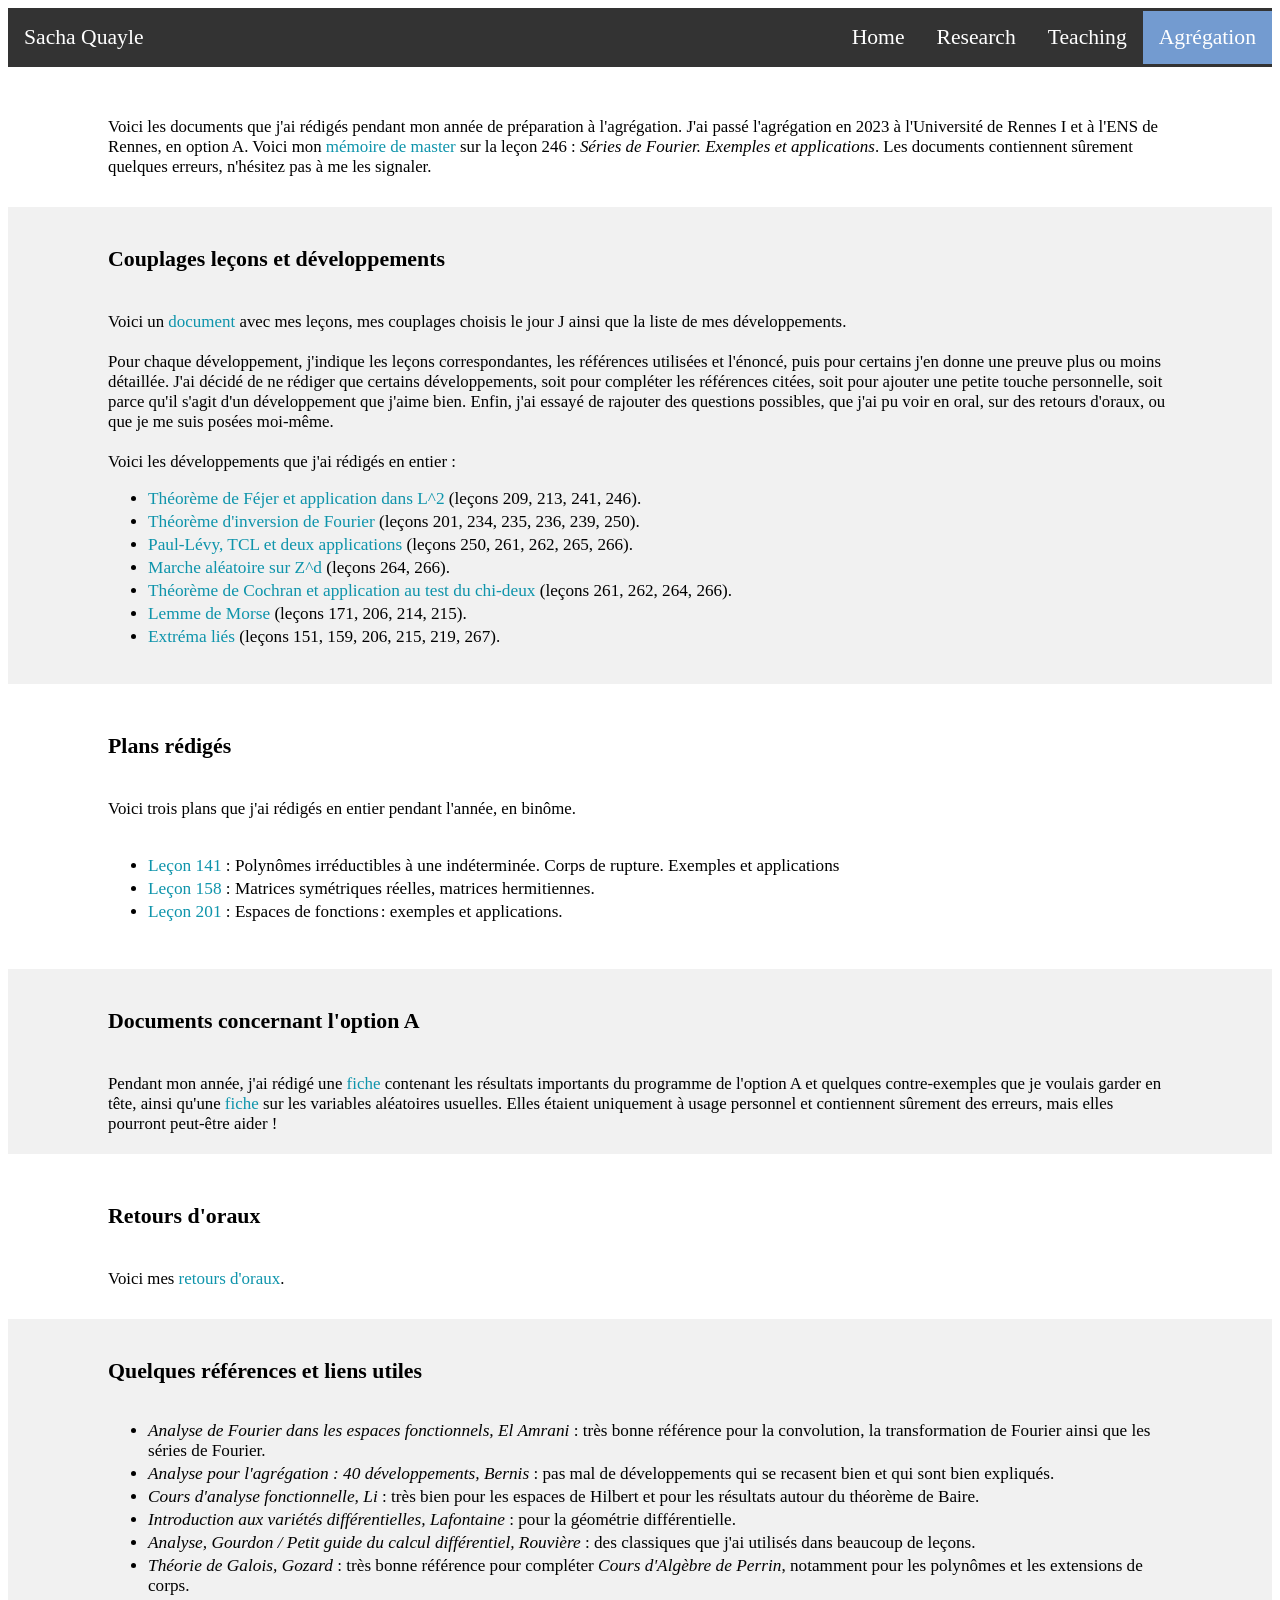
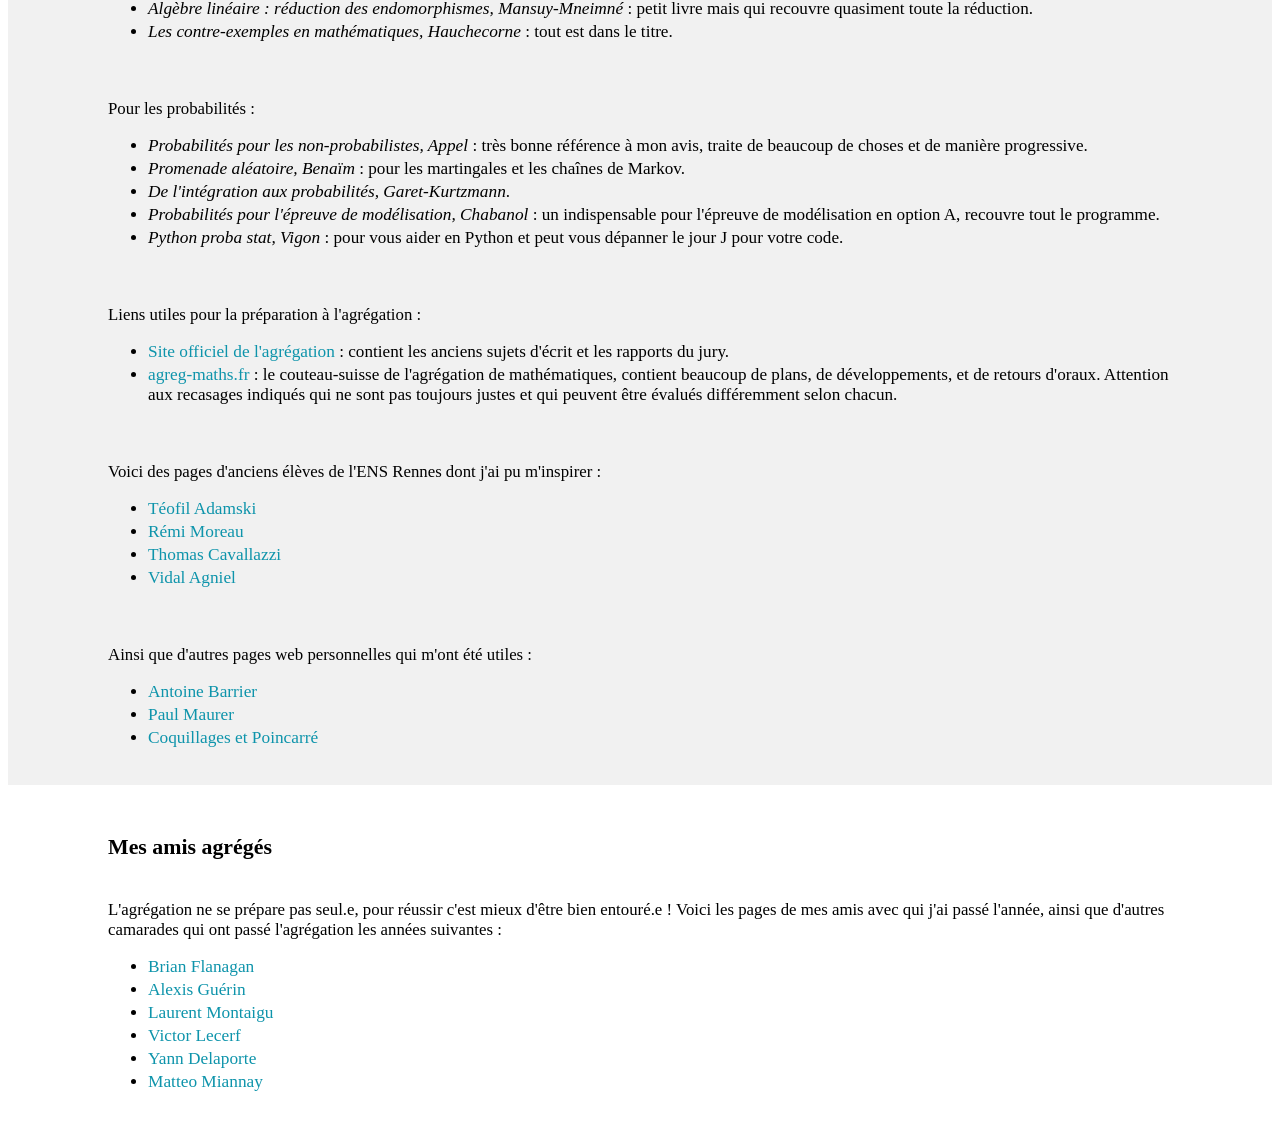
==== commit 9449a14a: "Update" ====
--- a/Agregation.html
+++ b/Agregation.html
@@ -180,7 +180,7 @@
 
 	<ul class="b">
 	  <li> <a href="https://tadamski.perso.math.cnrs.fr/agreg/" target="_blank">Téofil Adamski</a> </li>
-	  <li> <a href="https://perso.eleves.ens-rennes.fr/people/remi.moreau" target="_blank">Rémi Moreau</a>  </li>
+	  <li> <a href="https://perso.ens-rennes.fr/remi.moreau/Agregation.html" target="_blank">Rémi Moreau</a>  </li>
 	  <li> <a href="https://perso.eleves.ens-rennes.fr/~tcava767/#accueil" target="_blank">Thomas Cavallazzi</a>  </li>
 	  <li> <a href="https://perso.eleves.ens-rennes.fr/~vaign357/" target="_blank">Vidal Agniel</a>  </li>
 	</ul>
@@ -190,9 +190,9 @@
 
 
 	<ul class="b">
-	  <li> <a href="https://perso.ens-lyon.fr/antoine.barrier/fr/" target="_blank">Antoine Barrier</a> </li>
-	  <li> <a href="https://paul-maurer.github.io/index.html" target="_blank">Paul Maurer</a>  </li>
-	  <li> <a href="https://www.coquillagesetpoincare.fr/" target="_blank">Coquillages et Poincarré</a>  </li>
+	  <li> <a href="https://antoinebarrier.pages-perso.free.fr/fr/documents/" target="_blank">Antoine Barrier</a> </li>
+	  <li> <a href="https://paul-maurer.github.io/page2.html" target="_blank">Paul Maurer</a>  </li>
+	  <li> <a href="https://www.coquillagesetpoincare.fr/agregation-2019.html" target="_blank">Coquillages et Poincarré</a>  </li>
 	</ul>
 	<br>
 	</div>
@@ -224,7 +224,8 @@
 	  <li> <a href="https://aguerin.pages.math.cnrs.fr/" target="_blank">Alexis Guérin</a>  </li>
 	  <li> <a href="https://perso.eleves.ens-rennes.fr/people/laurent.montaigu/" target="_blank">Laurent Montaigu</a>  </li>
 	  <li> <a href="https://perso.eleves.ens-rennes.fr/people/victor.lecerf/" target="_blank">Victor Lecerf</a>  </li>
-	  <li> <a href="https://perso.eleves.ens-rennes.fr/people/matteo.miannay/" target="_blank">Matteo Miannay</a>  </li>
+	  <li> <a href="https://webusers.imj-prg.fr/~yann.delaporte/enseignement/agreg/" target="_blank">Yann Delaporte</a>  </li>
+	  <li> <a href="https://matteomiannay.github.io/" target="_blank">Matteo Miannay</a>  </li>
 	</ul>
 	<br>
 	</div>
